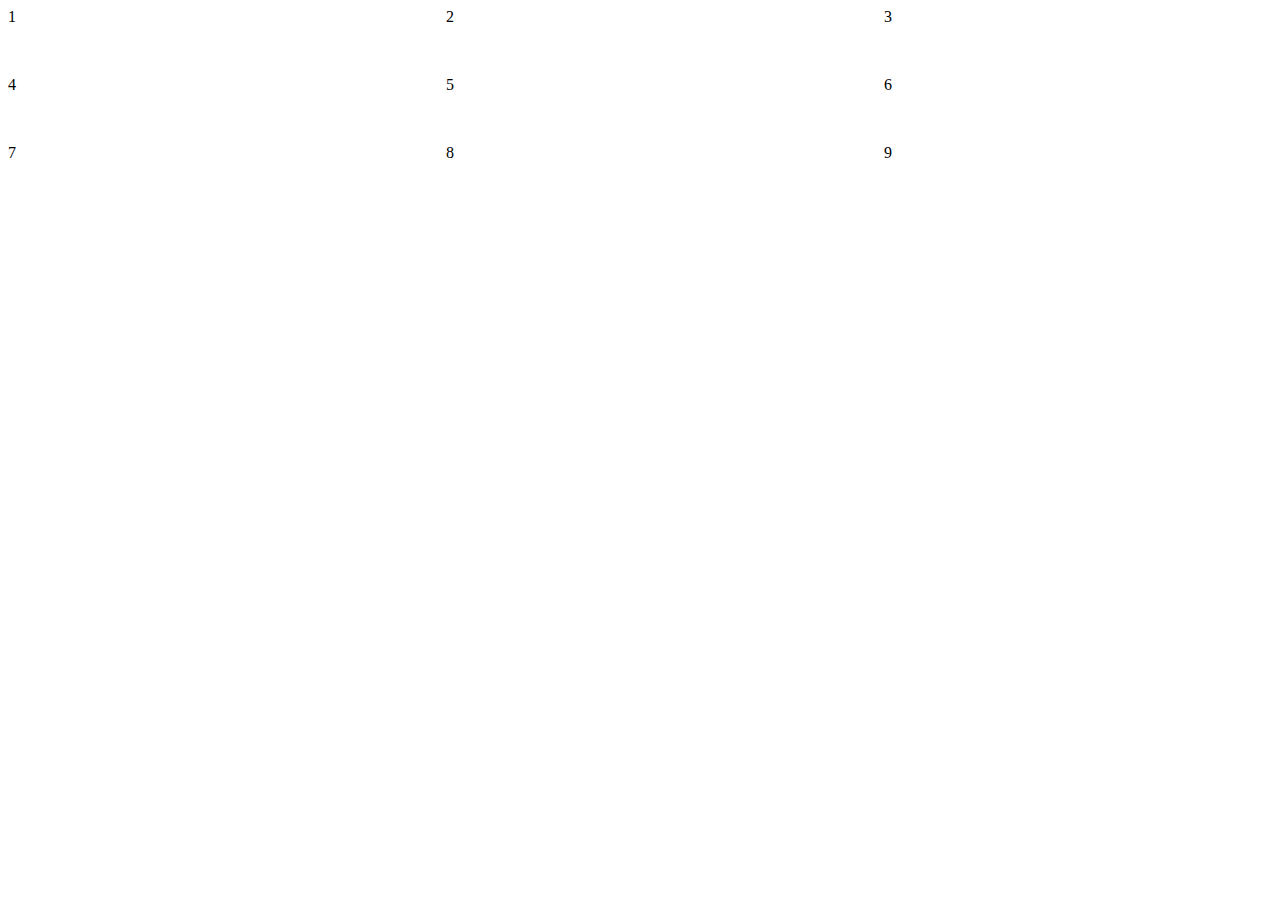
==== marketplace.html @ a6aafb66 "setup basic marketplace + css" ====
<!DOCTYPE html>
<html>
<head>
<link rel="stylesheet" href="marketplace_style.css">
</head>

<div class="grid-container">
	<div class="grid-item">1</div>
	<div class="grid-item">2</div>
	<div class="grid-item">3</div>
	<div class="grid-item">4</div>
	<div class="grid-item">5</div>
	<div class="grid-item">6</div>
	<div class="grid-item">7</div>
	<div class="grid-item">8</div>
	<div class="grid-item">9</div>
</div>
---- marketplace_style.css ----
.grid-container {
	display: grid;
	grid-gap: 50px;
	grid-template-columns: 1fr 1fr 1fr
}

.grid-item {
	/*background-color: blue;*/
}
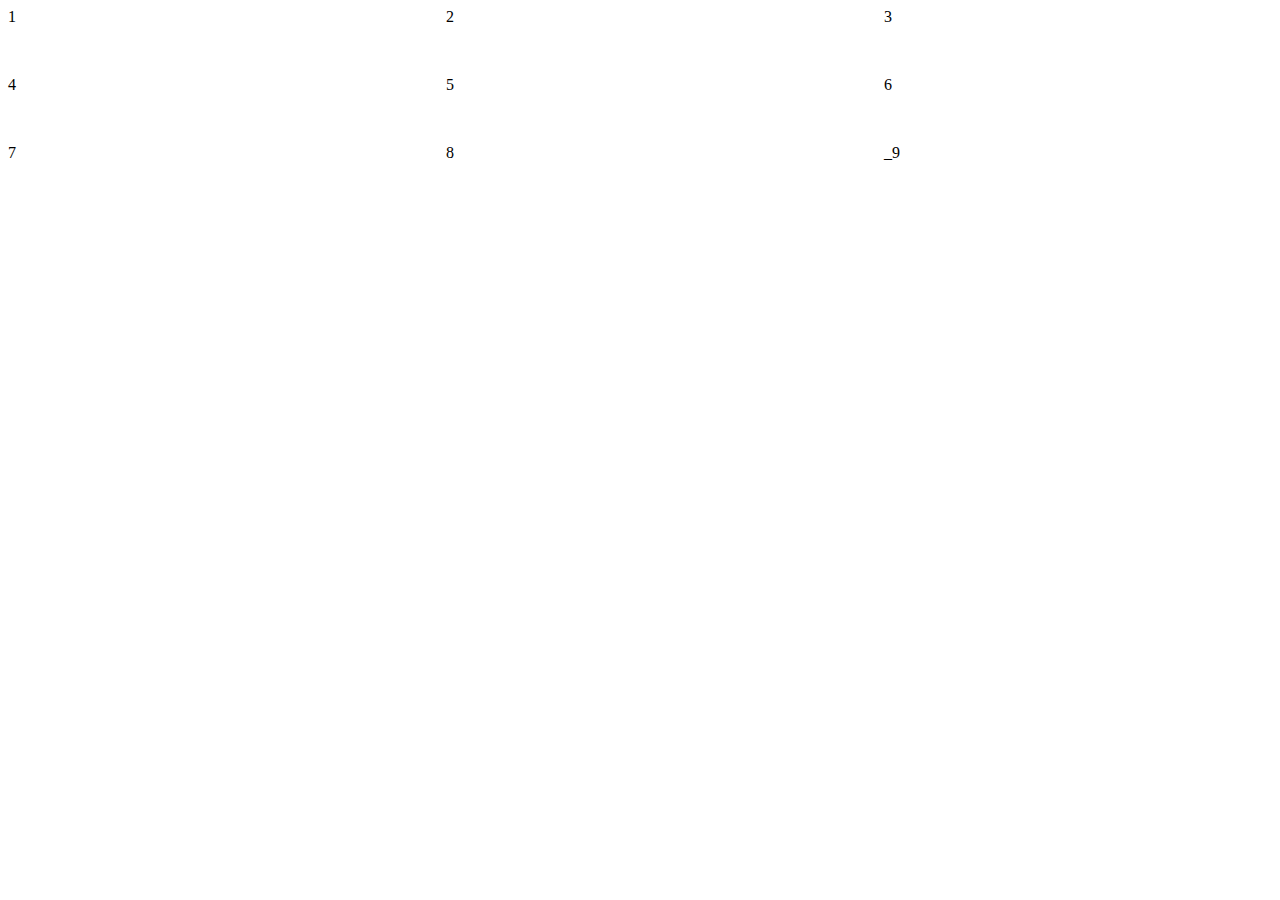
==== commit 97637d87: "test" ====
--- a/marketplace.html
+++ b/marketplace.html
@@ -5,13 +5,13 @@
 </head>
 
 <div class="grid-container">
-	<div class="grid-item">1</div>
-	<div class="grid-item">2</div>
-	<div class="grid-item">3</div>
-	<div class="grid-item">4</div>
-	<div class="grid-item">5</div>
-	<div class="grid-item">6</div>
-	<div class="grid-item">7</div>
-	<div class="grid-item">8</div>
-	<div class="grid-item">9</div>
+	<div class="grid-item"><a>1</a></div>
+	<div class="grid-item"><a>2</a></div>
+	<div class="grid-item"><a>3</a></div>
+	<div class="grid-item"><a>4</a></div>
+	<div class="grid-item"><a>5</a></div>
+	<div class="grid-item"><a>6</a></div>
+	<div class="grid-item"><a>7</a></div>
+	<div class="grid-item"><a>8</a></div>
+	<div class="grid-item"><a>_9</a></div>
 </div>
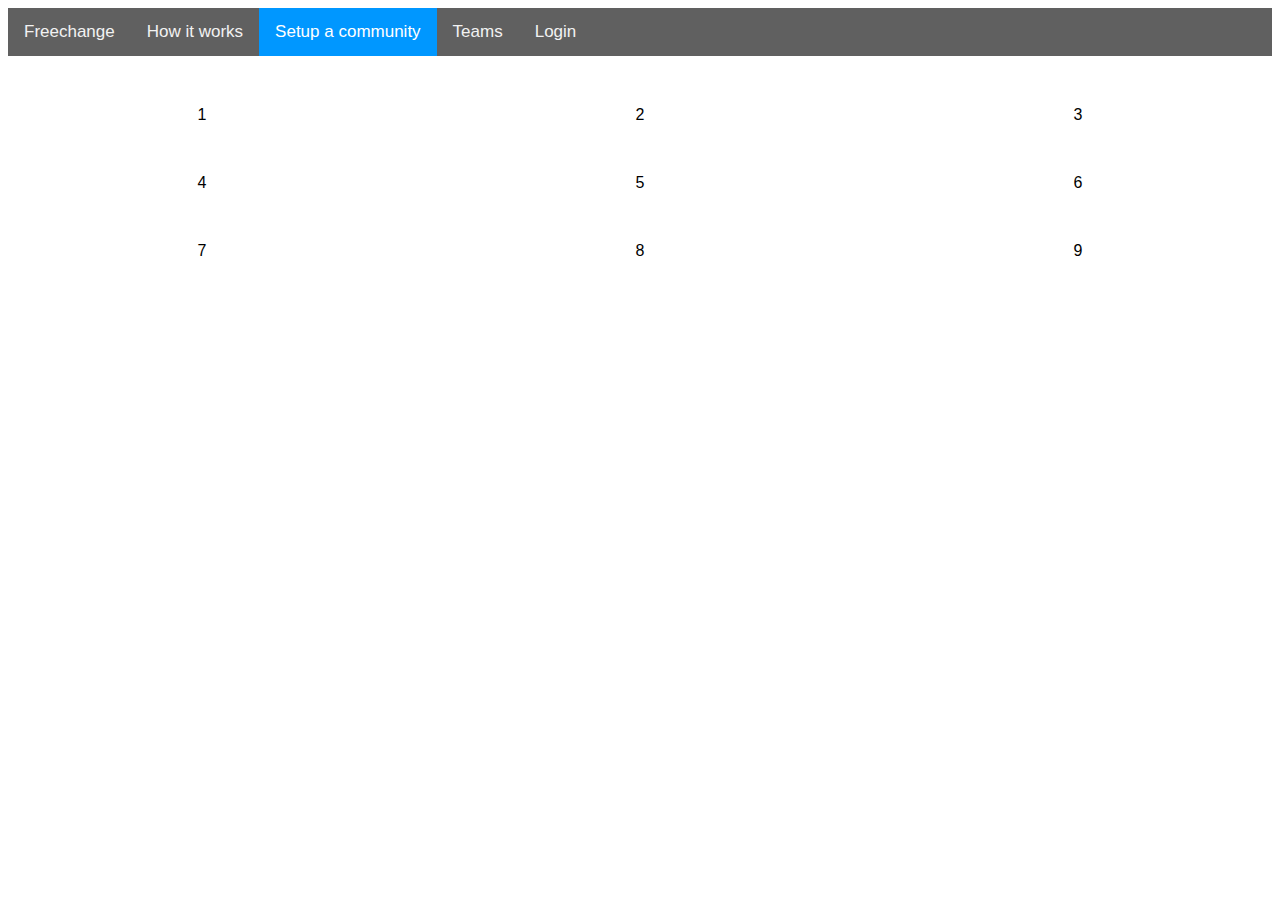
==== commit e5926027: "added top bar to marketplace" ====
--- a/marketplace.html
+++ b/marketplace.html
@@ -3,6 +3,15 @@
 <head>
 <link rel="stylesheet" href="marketplace_style.css">
 </head>
+
+<div class="topnav">
+  <a href="#Freechange">Freechange</a>
+  <a href="#works">How it works</a>
+  <a  class="active"  href="#comm_setup">Setup a community</a>
+  <a href="#teams">Teams</a>
+  <a href="#login">Login</a>
+</div>
+
 
 <div class="grid-container">
 	<div class="grid-item"><a>1</a></div>
@@ -13,5 +22,5 @@
 	<div class="grid-item"><a>6</a></div>
 	<div class="grid-item"><a>7</a></div>
 	<div class="grid-item"><a>8</a></div>
-	<div class="grid-item"><a>_9</a></div>
+	<div class="grid-item"><a>9</a></div>
 </div>
--- a/marketplace_style.css
+++ b/marketplace_style.css
@@ -1,9 +1,41 @@
+body {
+  font-family: Arial;
+}
+
 .grid-container {
 	display: grid;
 	grid-gap: 50px;
 	grid-template-columns: 1fr 1fr 1fr
+
 }
 
 .grid-item {
 	/*background-color: blue;*/
+	text-align: center;
+}
+
+
+.topnav {
+  overflow: hidden;
+  background-color: #606060;
+  margin-bottom: 50px;
+}
+
+.topnav a {
+  float: left;
+  color: #f2f2f2;
+  text-align: center;
+  padding: 14px 16px;
+  text-decoration: none;
+  font-size: 17px;
+}
+
+.topnav a:hover {
+  background-color: #505050;
+  color: white;
+}
+
+.topnav a.active {
+  background-color: #0097FF  ;
+  color: white;
 }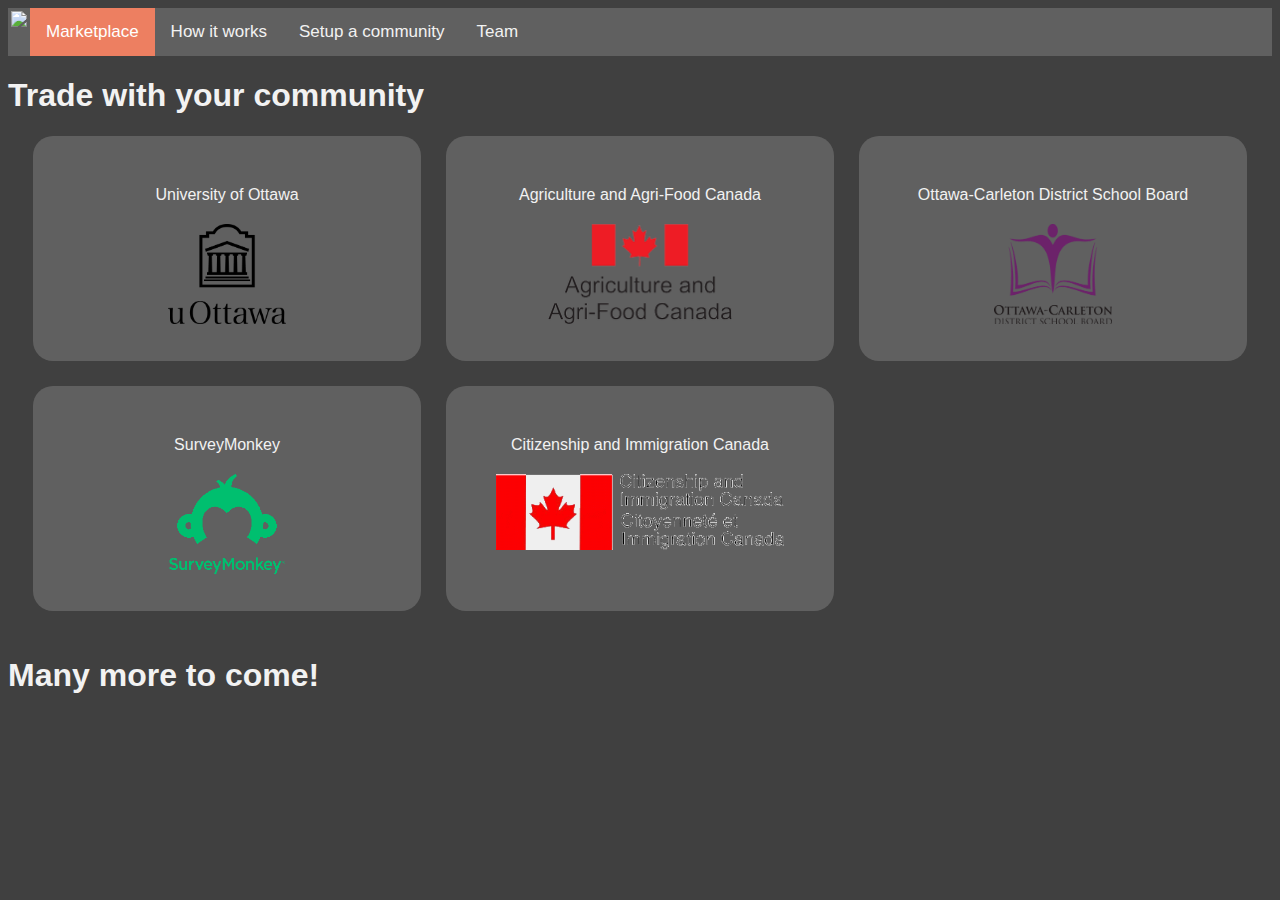
==== commit 9e3672f4: "further changes to marketplace" ====
--- a/marketplace.html
+++ b/marketplace.html
@@ -5,22 +5,26 @@
 </head>
 
 <div class="topnav">
-  <a href="#Freechange">Freechange</a>
-  <a href="#works">How it works</a>
-  <a  class="active"  href="#comm_setup">Setup a community</a>
-  <a href="#teams">Teams</a>
-  <a href="#login">Login</a>
+  <a class="logo" href="index.html"><img src="FreeChangeLogoSmallx40.png" witdth="40" height="40"></a>
+  <a href="marketplace.html" class="active">Marketplace</a>
+  <a href="productFeaturesPage.html">How it works</a>
+  <a href="pricingPage.html">Setup a community</a>
+  <a href="teamPage.html">Team</a>
 </div>
 
-
+<h1>Trade with your community</h1>
+<div class="content">
 <div class="grid-container">
-	<div class="grid-item"><a>1</a></div>
-	<div class="grid-item"><a>2</a></div>
-	<div class="grid-item"><a>3</a></div>
-	<div class="grid-item"><a>4</a></div>
-	<div class="grid-item"><a>5</a></div>
-	<div class="grid-item"><a>6</a></div>
-	<div class="grid-item"><a>7</a></div>
-	<div class="grid-item"><a>8</a></div>
-	<div class="grid-item"><a>9</a></div>
+	<a class = "flexlink" href="https://www.google.com"><div class="grid-item">University of Ottawa<br>
+		<img src="marketplace_logos/uottawa_ver_black.png"></div></a>
+	<a class = "flexlink" href="www.google.com"><div class="grid-item"> Agriculture and Agri-Food Canada<br>
+		<img src="marketplace_logos/a.png"></div></a>
+	<a class = "flexlink" href="www.google.com"><div class="grid-item">Ottawa-Carleton District School Board<br>
+		<img src="marketplace_logos/oc.png"></div></a></a>
+	<a class = "flexlink" href="www.google.com"><div class="grid-item">SurveyMonkey<br>
+		<img src="marketplace_logos/s.png"></div></a>
+	<a class = "flexlink" href="www.google.com"><div class="grid-item">Citizenship and Immigration Canada<br>
+		<img src="marketplace_logos/cic.png"></div></a>
 </div>
+</div>
+<h1>Many more to come!</h1>--- a/marketplace_style.css
+++ b/marketplace_style.css
@@ -1,24 +1,57 @@
 body {
   font-family: Arial;
+  background-color: #404040;
+  color: #f2f2f2;
+}
+
+.content {
+	padding: 25px;
+  padding-top: 0px;
 }
 
 .grid-container {
 	display: grid;
-	grid-gap: 50px;
+	grid-gap: 25px;
 	grid-template-columns: 1fr 1fr 1fr
-
 }
 
 .grid-item {
-	/*background-color: blue;*/
+	background-color: #606060;
+	border-radius: 20px;
 	text-align: center;
+	padding: 50px;
+  min-height: 125px;
+  max-height: 125px;
+}
+
+.grid-item img {
+  padding-top: 20px;
+  width: auto;
+  height: auto;
+  max-width: 100%;
+  max-height: 100px;
+  position: flex;
+}
+
+.flexlink:visited {
+	text-decoration: none;
+	color: #f2f2f2;
+}
+
+.flexlink {
+	text-decoration: none;
+	color: #f2f2f2;
 }
 
 
 .topnav {
   overflow: hidden;
   background-color: #606060;
-  margin-bottom: 50px;
+}
+
+.topnav .logo {
+	padding: 3px;
+	padding-bottom: 0px;
 }
 
 .topnav a {
@@ -36,6 +69,6 @@
 }
 
 .topnav a.active {
-  background-color: #0097FF  ;
+  background-color: #ED7F61  ;
   color: white;
 }